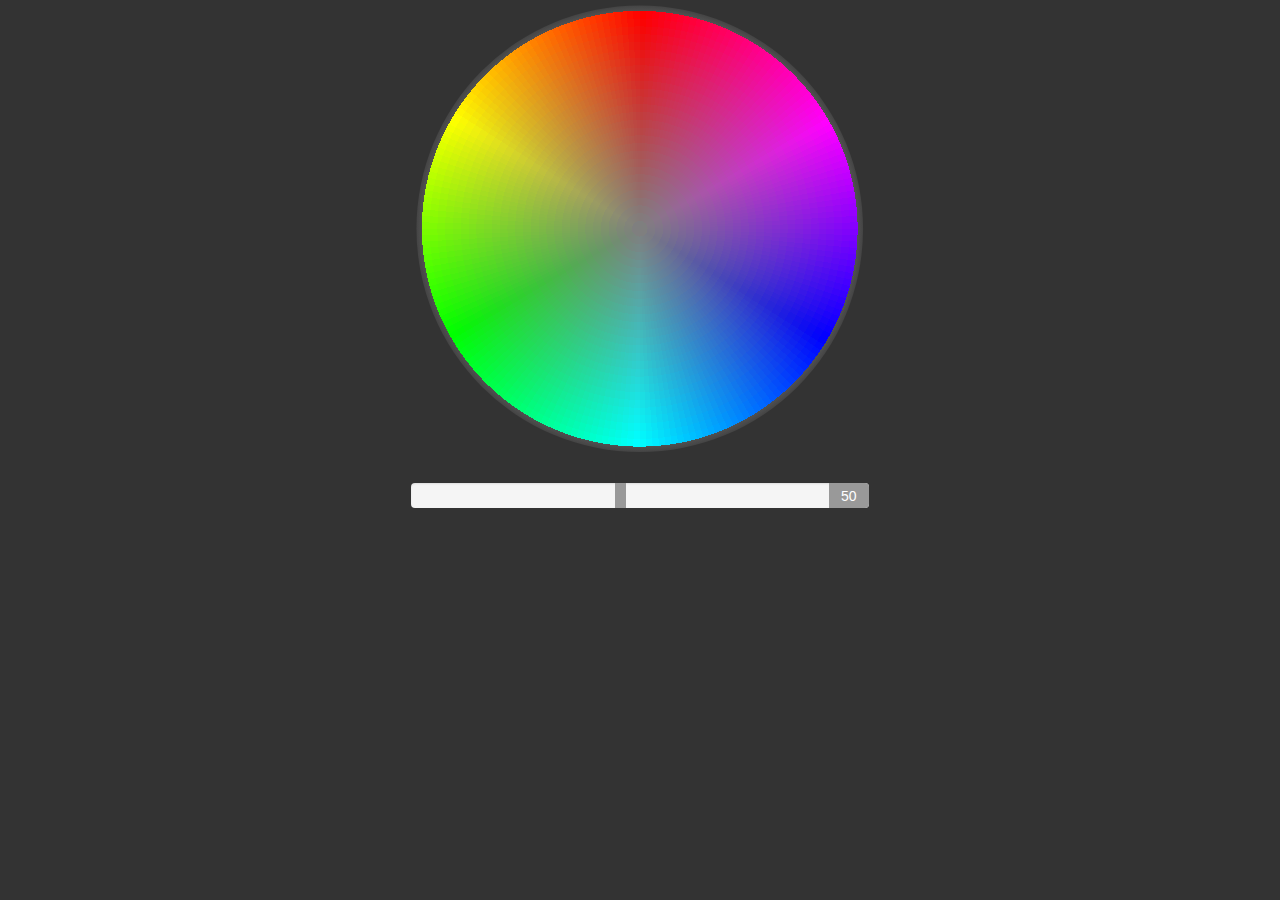
==== src/main/resources/static/index.html @ 56cd377d "control table over api" ====
<!doctype html>
<html lang="de">
<head>
    <meta charset="utf-8">
    <meta name="viewport" content="width=device-width, initial-scale=1.0">
    <title>LED Table</title>
    <script src="http://code.jquery.com/jquery-3.2.1.min.js"
            integrity="sha256-hwg4gsxgFZhOsEEamdOYGBf13FyQuiTwlAQgxVSNgt4="
            crossorigin="anonymous"></script>
    <link href="https://maxcdn.bootstrapcdn.com/bootstrap/3.3.7/css/bootstrap.min.css" rel="stylesheet"
          integrity="sha384-BVYiiSIFeK1dGmJRAkycuHAHRg32OmUcww7on3RYdg4Va+PmSTsz/K68vbdEjh4u" crossorigin="anonymous">
    <script src="https://maxcdn.bootstrapcdn.com/bootstrap/3.3.7/js/bootstrap.min.js"
            integrity="sha384-Tc5IQib027qvyjSMfHjOMaLkfuWVxZxUPnCJA7l2mCWNIpG9mGCD8wGNIcPD7Txa"
            crossorigin="anonymous"></script>
    <script type="text/javascript" src="data/js/vendor/d3.js"></script>
    <script type="text/javascript" src="data/js/RXB.js"></script>
    <script type="text/javascript" src="data/js/main.js"></script>
    <link rel="stylesheet" type="text/css" href="data/style.css">
</head>
<body>
<div class="container">
    <div class="row">
        <div class="col-sm-10 col-sm-offset-1 hid">
            <div class="row">
                <div class="col-sm-6 col-sm-offset-3 text-center">
                    <div id="picker">
                    </div>
                </div>
            </div>
        </div>
    </div>
    <div class="row">
        <div class="col-sm-10 col-sm-offset-1 hid">
            <div class="row">
                <div class="col-sm-6 col-sm-offset-3 text-center">
                    <div class="range">
                        <input type="range" name="range" id="brightness" min="0" max="100" value="50"
                               onchange="range.value=value">
                        <output id="range">50</output>
                    </div>
                </div>
            </div>
        </div>
    </div>
    <div class="row" style="margin-top: 5px">
        <div class="col-sm-10 col-sm-offset-1 hid">
            <div class="row">
                <div class="col-sm-6 col-sm-offset-3 text-center">
                    <div class="list-group" id="animationList">
                    </div>
                </div>
            </div>
        </div>
    </div>
</div>
<script>
    $(document).ready(function () {
        $.ajax({
            url: "/control/info",
            type: "get",
            success: function (response, status) {
                var jsonData = jQuery.parseJSON(JSON.stringify(response));
                $("#brightness").val(jsonData.brightness * 100);
                $("#range").val(jsonData.brightness * 100);
                console.log(jsonData.brightness);

                $.each(jsonData.animations, function (index, value) {
                    $("#animationList").append('<a href="#" dataVal="' + value + '" class="list-group-item animation">' + value + '</a>');
                    console.log(value);
                });

                $('a.animation').click(function () {
                    var val = $(this).attr("dataVal");

                    $.ajax({
                        url: "/control/set",
                        type: "post",
                        data: {
                            animation: val
                        },
                        success: function (response, status) {
//                alert("Data: " + response + "\nStatus: " + status);
                        },
                        error: function (jqXHR, textStatus, errorThrown) {
                            console.log(textStatus, errorThrown);
                        }
                    });
                });
            },
            error: function (jqXHR, textStatus, errorThrown) {
                console.log(textStatus, errorThrown);
            }
        });

        // https://bootsnipp.com/snippets/featured/stylish-range-selectors
        $(document).on('input', '#brightness', function () {
            var brightness = $(this).val();
            var brightnessPerc = brightness / 100;
            console.log(brightness + " => " + brightnessPerc);

            $.ajax({
                url: "/control/set",
                type: "post",
                data: {
                    brightness: brightnessPerc
                },
                success: function (response, status) {
//                alert("Data: " + response + "\nStatus: " + status);
                },
                error: function (jqXHR, textStatus, errorThrown) {
                    console.log(textStatus, errorThrown);
                }
            });
        });
    });
</script>
</body>
</html>
---- src/main/resources/static/data/style.css ----
@import url(http://fonts.googleapis.com/css?family=Roboto:400,300);
@import url(http://netdna.bootstrapcdn.com/font-awesome/4.0.3/css/font-awesome.css);

body {
    background: #333;
    color: #999;
    margin: 0 30px;
}

.range {
    display: table;
    position: relative;
    height: 25px;
    margin-top: 20px;
    background-color: rgb(245, 245, 245);
    border-radius: 4px;
    -webkit-box-shadow: inset 0 1px 2px rgba(0, 0, 0, 0.1);
    box-shadow: inset 0 1px 2px rgba(0, 0, 0, 0.1);
    cursor: pointer;
}

.range input[type="range"] {
    -webkit-appearance: none !important;
    -moz-appearance: none !important;
    -ms-appearance: none !important;
    -o-appearance: none !important;
    appearance: none !important;

    display: table-cell;
    width: 100%;
    background-color: transparent;
    height: 25px;
    cursor: pointer;
}

.range input[type="range"]::-webkit-slider-thumb {
    -webkit-appearance: none !important;
    -moz-appearance: none !important;
    -ms-appearance: none !important;
    -o-appearance: none !important;
    appearance: none !important;

    width: 11px;
    height: 25px;
    color: rgb(255, 255, 255);
    text-align: center;
    white-space: nowrap;
    vertical-align: baseline;
    border-radius: 0px;
    background-color: rgb(153, 153, 153);
}

.range input[type="range"]::-moz-slider-thumb {
    -webkit-appearance: none !important;
    -moz-appearance: none !important;
    -ms-appearance: none !important;
    -o-appearance: none !important;
    appearance: none !important;

    width: 11px;
    height: 25px;
    color: rgb(255, 255, 255);
    text-align: center;
    white-space: nowrap;
    vertical-align: baseline;
    border-radius: 0px;
    background-color: rgb(153, 153, 153);
}

.range output {
    display: table-cell;
    padding: 3px 5px 2px;
    min-width: 40px;
    color: rgb(255, 255, 255);
    background-color: rgb(153, 153, 153);
    text-align: center;
    text-decoration: none;
    border-radius: 4px;
    border-bottom-left-radius: 0;
    border-top-left-radius: 0;
    width: 1%;
    white-space: nowrap;
    vertical-align: middle;

    -webkit-transition: all 0.5s ease;
    -moz-transition: all 0.5s ease;
    -o-transition: all 0.5s ease;
    -ms-transition: all 0.5s ease;
    transition: all 0.5s ease;

    -webkit-user-select: none;
    -khtml-user-select: none;
    -moz-user-select: -moz-none;
    -o-user-select: none;
    user-select: none;
}

.range input[type="range"] {
    outline: none;
}

.range.range-primary input[type="range"]::-webkit-slider-thumb {
    background-color: rgb(66, 139, 202);
}

.range.range-primary input[type="range"]::-moz-slider-thumb {
    background-color: rgb(66, 139, 202);
}

.range.range-primary output {
    background-color: rgb(66, 139, 202);
}

.range.range-primary input[type="range"] {
    outline-color: rgb(66, 139, 202);
}

.range.range-success input[type="range"]::-webkit-slider-thumb {
    background-color: rgb(92, 184, 92);
}

.range.range-success input[type="range"]::-moz-slider-thumb {
    background-color: rgb(92, 184, 92);
}

.range.range-success output {
    background-color: rgb(92, 184, 92);
}

.range.range-success input[type="range"] {
    outline-color: rgb(92, 184, 92);
}

.range.range-info input[type="range"]::-webkit-slider-thumb {
    background-color: rgb(91, 192, 222);
}

.range.range-info input[type="range"]::-moz-slider-thumb {
    background-color: rgb(91, 192, 222);
}

.range.range-info output {
    background-color: rgb(91, 192, 222);
}

.range.range-info input[type="range"] {
    outline-color: rgb(91, 192, 222);
}

.range.range-warning input[type="range"]::-webkit-slider-thumb {
    background-color: rgb(240, 173, 78);
}

.range.range-warning input[type="range"]::-moz-slider-thumb {
    background-color: rgb(240, 173, 78);
}

.range.range-warning output {
    background-color: rgb(240, 173, 78);
}

.range.range-warning input[type="range"] {
    outline-color: rgb(240, 173, 78);
}

.range.range-danger input[type="range"]::-webkit-slider-thumb {
    background-color: rgb(217, 83, 79);
}

.range.range-danger input[type="range"]::-moz-slider-thumb {
    background-color: rgb(217, 83, 79);
}

.range.range-danger output {
    background-color: rgb(217, 83, 79);
}

.range.range-danger input[type="range"] {
    outline-color: rgb(217, 83, 79);
}
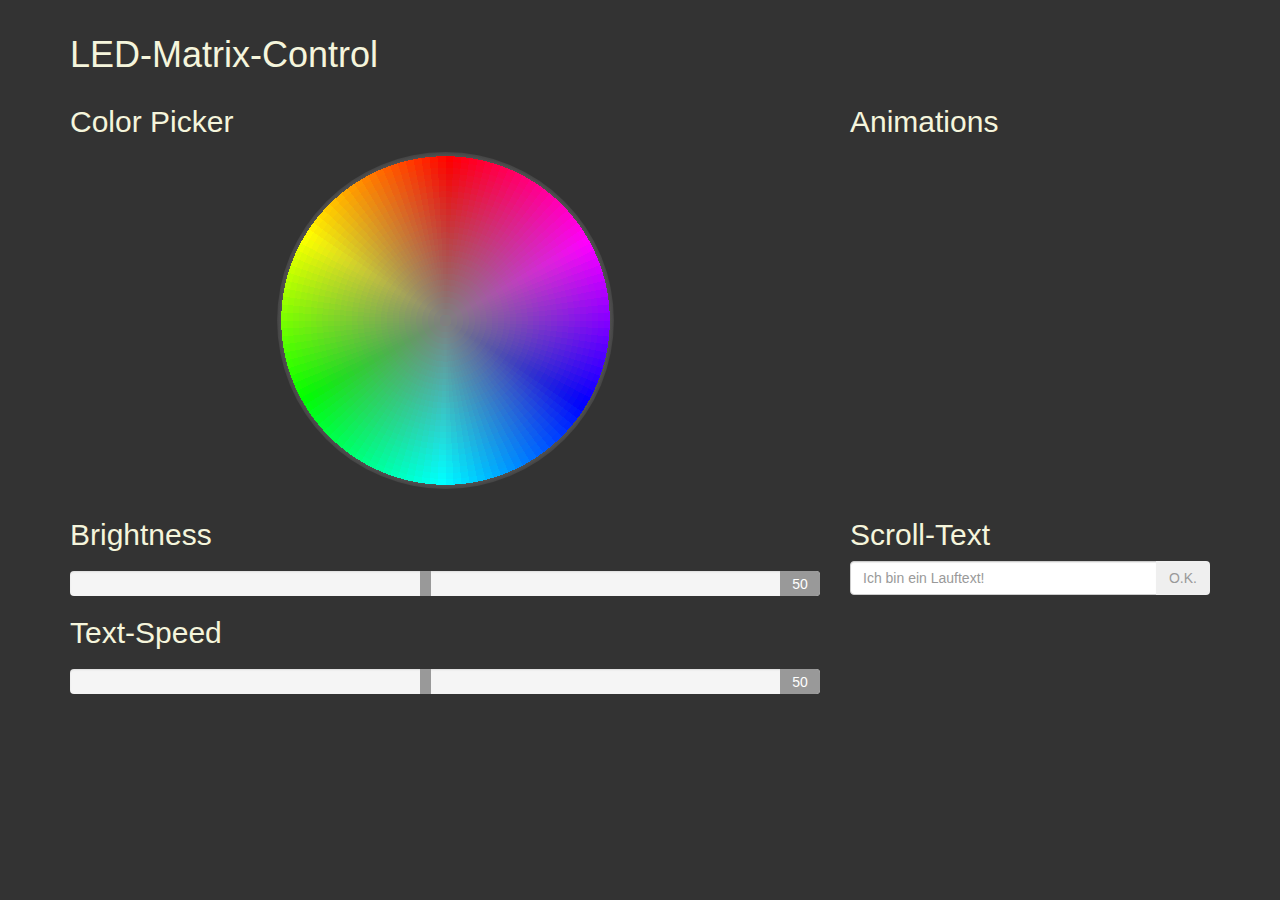
==== commit 376104ee: "added scrolling text animation" ====
--- a/src/main/resources/static/index.html
+++ b/src/main/resources/static/index.html
@@ -20,36 +20,57 @@
 <body>
 <div class="container">
     <div class="row">
-        <div class="col-sm-10 col-sm-offset-1 hid">
-            <div class="row">
-                <div class="col-sm-6 col-sm-offset-3 text-center">
-                    <div id="picker">
-                    </div>
+        <div class="col-sm-8">
+            <h1>LED-Matrix-Control</h1>
+        </div>
+        <div class="col-sm-4">
+        </div>
+    </div>
+    <div class="row">
+        <div class="col-sm-8">
+            <h2>Color Picker</h2>
+            <div class="col-sm-6 col-sm-offset-3 text-center">
+                <div id="picker">
                 </div>
             </div>
         </div>
-    </div>
-    <div class="row">
-        <div class="col-sm-10 col-sm-offset-1 hid">
-            <div class="row">
-                <div class="col-sm-6 col-sm-offset-3 text-center">
-                    <div class="range">
-                        <input type="range" name="range" id="brightness" min="0" max="100" value="50"
-                               onchange="range.value=value">
-                        <output id="range">50</output>
-                    </div>
-                </div>
+        <div class="col-sm-4">
+            <h2>Animations</h2>
+            <div class="list-group" id="animationList">
             </div>
         </div>
     </div>
-    <div class="row" style="margin-top: 5px">
-        <div class="col-sm-10 col-sm-offset-1 hid">
-            <div class="row">
-                <div class="col-sm-6 col-sm-offset-3 text-center">
-                    <div class="list-group" id="animationList">
-                    </div>
-                </div>
+
+    <div class="row">
+        <div class="col-sm-8">
+            <h2>Brightness</h2>
+            <div class="range">
+                <input type="range" name="range" id="brightness" min="0" max="100" value="50"
+                       onchange="range.value=value">
+                <output id="range">50</output>
             </div>
+        </div>
+        <div class="col-sm-4">
+            <h2>Scroll-Text</h2>
+            <div class="input-group">
+                <input class="form-control" id="scrollTextText" placeholder="Ich bin ein Lauftext!"/>
+                <span class="input-group-btn">
+                   <button class="btn btn-secondary" id="scrollTextBTN" type="button">O.K.</button>
+                </span>
+            </div>
+        </div>
+    </div>
+
+    <div class="row">
+        <div class="col-sm-8">
+            <h2>Text-Speed</h2>
+            <div class="range">
+                <input type="range" name="rangeT" id="text_speed" min="0" max="100" value="50"
+                       onchange="rangeT.value=value">
+                <output id="rangeT">50</output>
+            </div>
+        </div>
+        <div class="col-sm-4">
         </div>
     </div>
 </div>
@@ -92,6 +113,44 @@
             }
         });
 
+        $("#scrollTextBTN").click(function () {
+            var text = $("#scrollTextText").val();
+            $.ajax({
+                url: "/control/set",
+                type: "post",
+                data: {
+                    text: text
+                },
+                success: function (response, status) {
+//                alert("Data: " + response + "\nStatus: " + status);
+                    $("#scrollTextText").val("");
+                },
+                error: function (jqXHR, textStatus, errorThrown) {
+                    console.log(textStatus, errorThrown);
+                }
+            });
+        });
+
+        $(document).on('input', '#text_speed', function () {
+            var speed = $(this).val();
+            var speedPerc = speed / 100;
+            console.log(speed + " => " + speedPerc);
+
+            $.ajax({
+                url: "/control/set",
+                type: "post",
+                data: {
+                    text_speed: speedPerc
+                },
+                success: function (response, status) {
+//                alert("Data: " + response + "\nStatus: " + status);
+                },
+                error: function (jqXHR, textStatus, errorThrown) {
+                    console.log(textStatus, errorThrown);
+                }
+            });
+        });
+
         // https://bootsnipp.com/snippets/featured/stylish-range-selectors
         $(document).on('input', '#brightness', function () {
             var brightness = $(this).val();
--- a/src/main/resources/static/data/style.css
+++ b/src/main/resources/static/data/style.css
@@ -4,7 +4,15 @@
 body {
     background: #333;
     color: #999;
-    margin: 0 30px;
+    padding: 15px;
+}
+
+h1 {
+    color: beige;
+}
+
+h2 {
+    color: beige;
 }
 
 .range {
